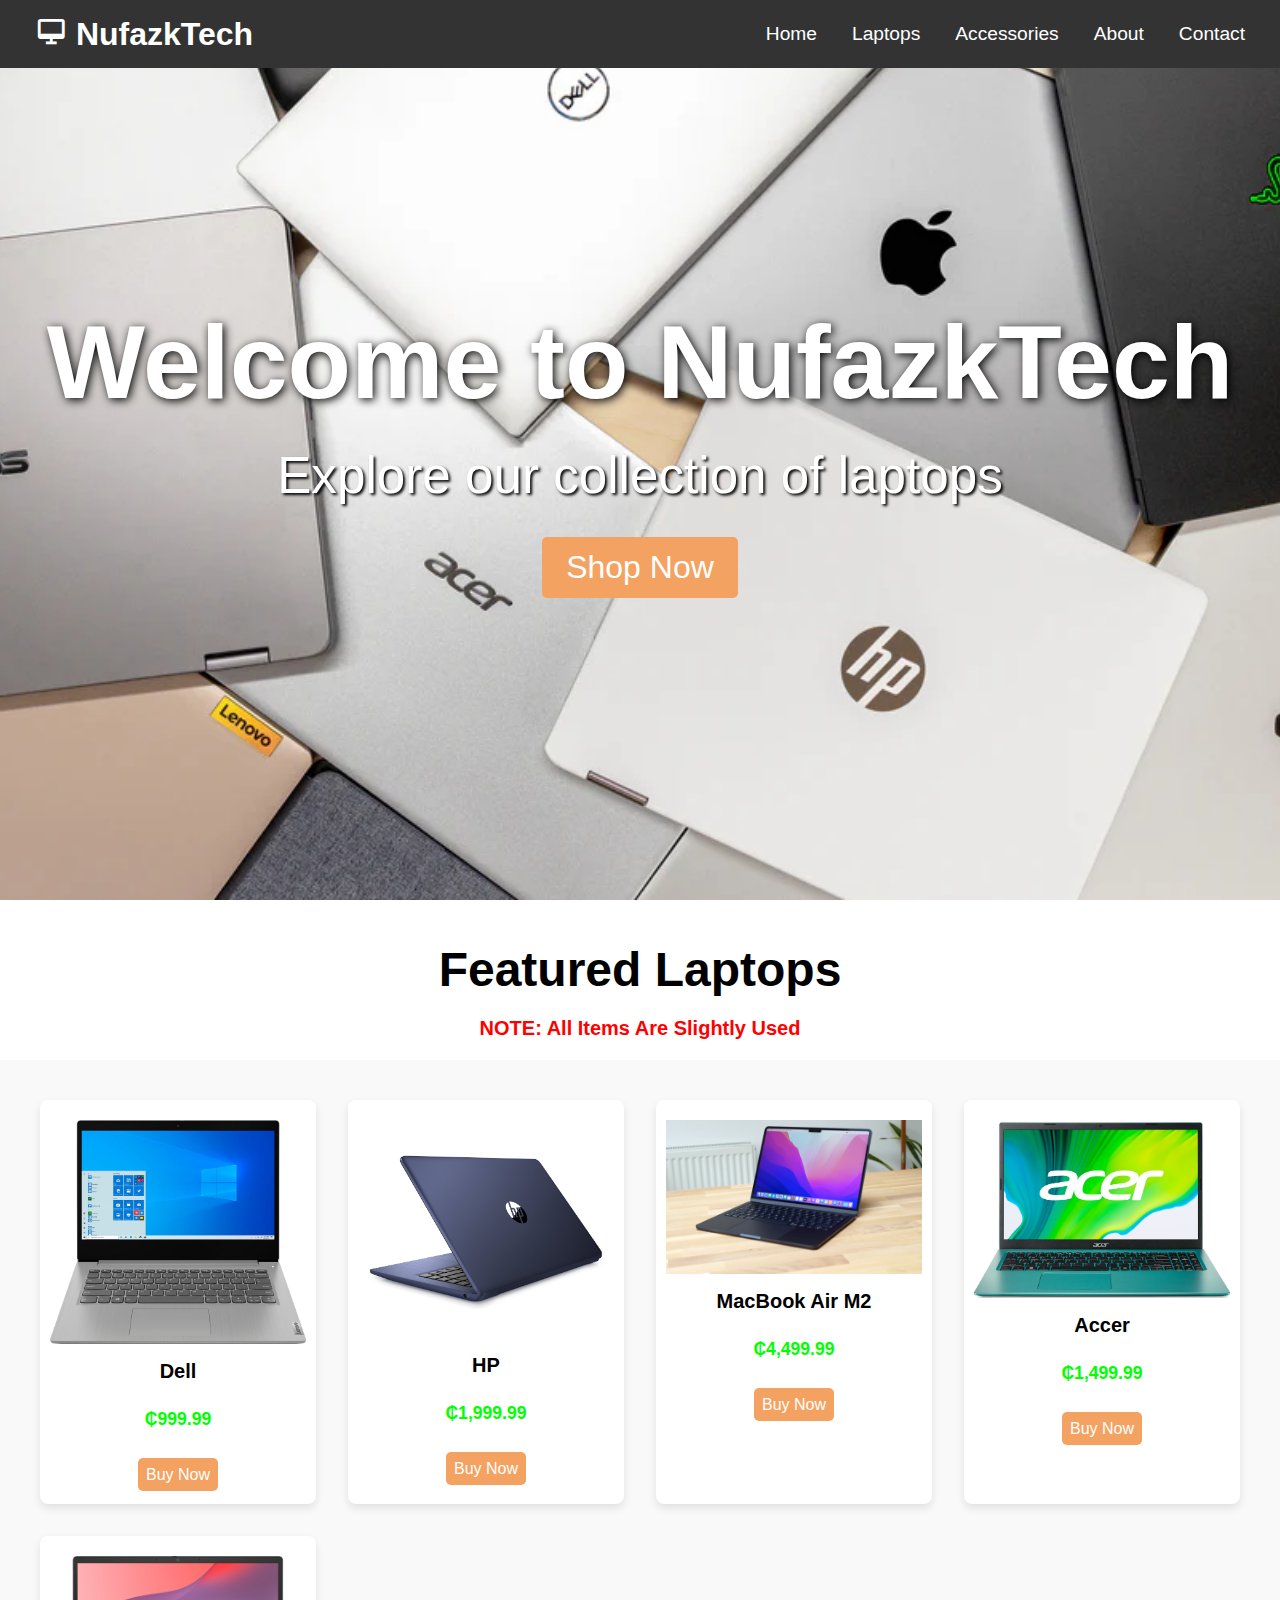
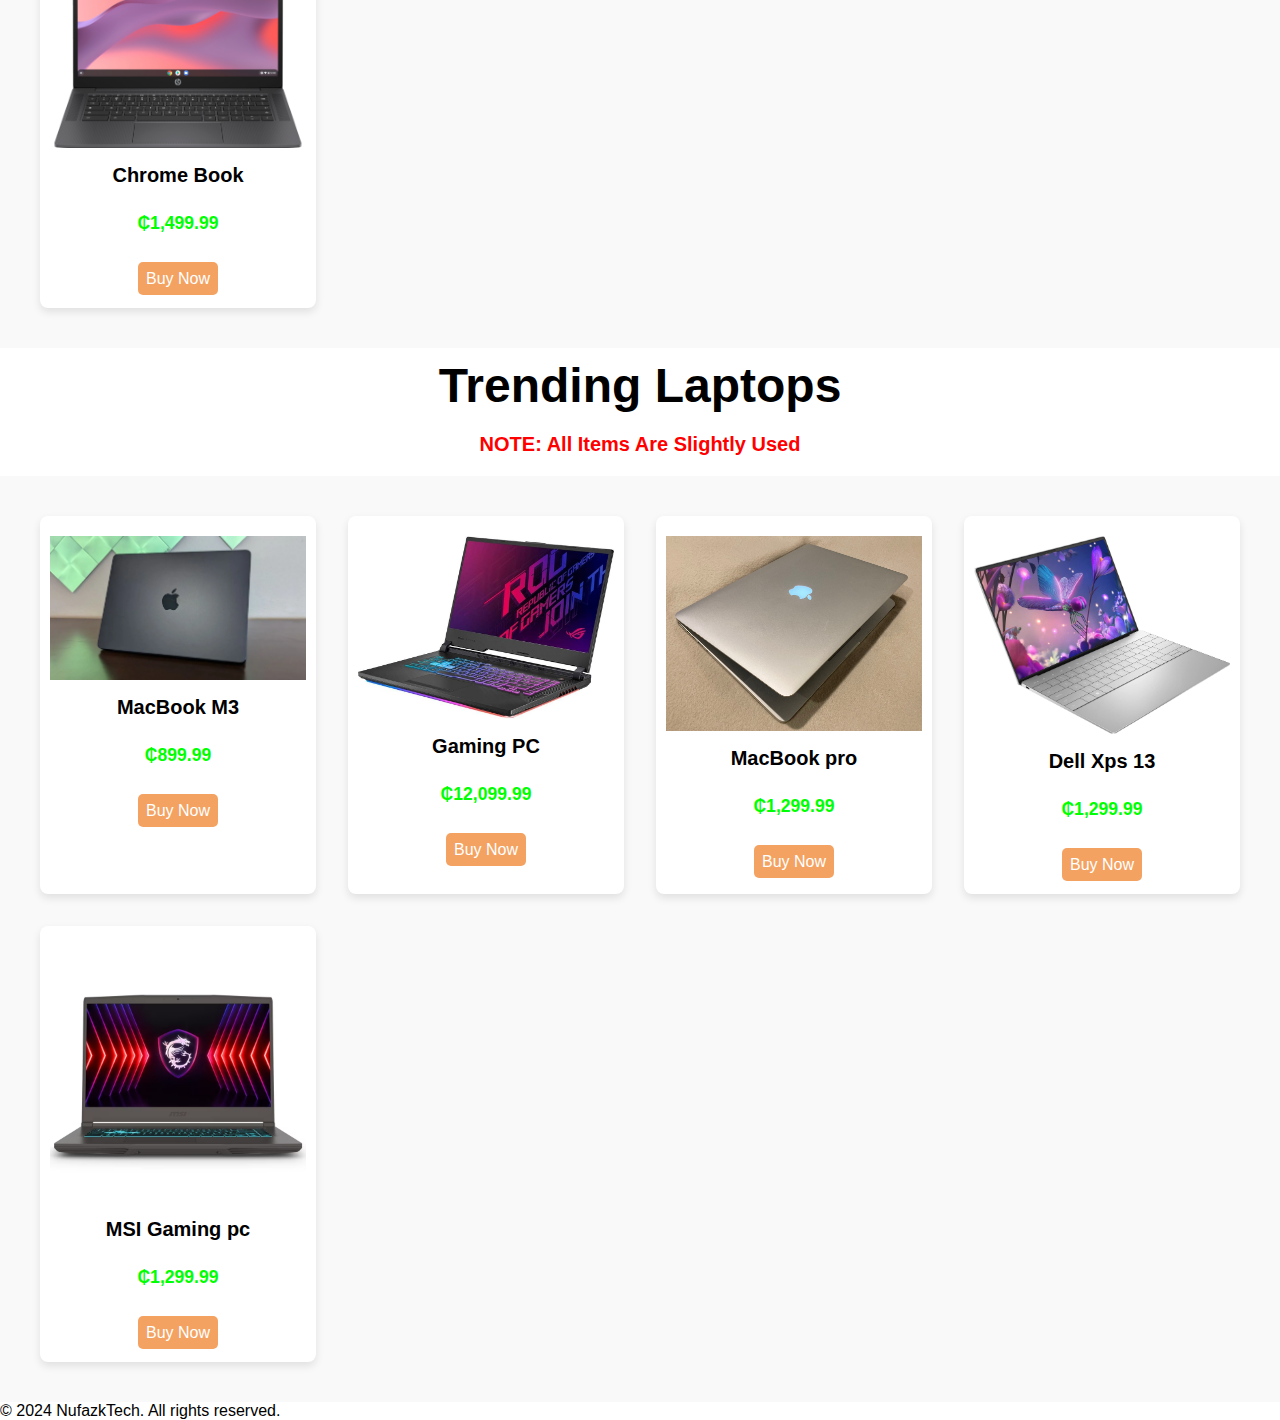
==== index.html @ 3490f964 "first commit" ====
<!DOCTYPE html>
<html lang="en">
<head>
    <meta charset="UTF-8">
    <meta name="viewport" content="width=device-width, initial-scale=1.0">
    <title>Home | Nufazk Tech</title>
    <link rel="stylesheet" href="./css/style.css">
    <link href='https://unpkg.com/boxicons@2.1.4/css/boxicons.min.css' rel='stylesheet'>
</head>
<body>

    <!-- NavBar -->
    <nav class="navbar">
        <div class="logo"><i class='bx bx-desktop'></i> NufazkTech</div>
        <div class="menu-toggle" id="menu-toggle">
            <span class="bar"></span>
            <span class="bar"></span>
            <span class="bar"></span>
        </div>
        <ul class="nav-links" id="nav-links">
            <li><a href="index.html">Home</a></li>
            <li><a href="./html/laptop.html">Laptops</a></li>
            <li><a href="./html/accessories.html">Accessories</a></li>
            <li><a href="./html/aboutUs.html">About</a></li>
            <li><a href="./html/contact.html">Contact</a></li>    
        </ul>
    </nav>

    <!-- Main Content -->
    <main>
        <!-- Hero Section -->
        <section class="hero">
            <h1>Welcome to NufazkTech</h1>
            <p>Explore our collection of laptops</p>
            <button>Shop Now</button>
        </section>

        <!-- Featured Products Section  -->
        <section class="featured-products">
            <h2>Featured Laptops</h2>
            <p>NOTE: All Items Are Slightly Used</p>
            <div class="product-grid">
                <div class="product-card">
                    <img src="/img/hp1.jpg" alt="Laptop 1">
                    <h3>Dell</h3>
                    <p>₵999.99</p>
                    <a href="https://wa.me/0245829714?text=I%20want%20to%20buy%20Laptop%201%20for%20₵999.99%20%20![Image](image/laptop1.jpg)" target="_blank">Buy Now</a>
                </div>
                <div class="product-card">
                    <img src="/img/hp2.jpg" alt="Laptop 2">
                    <h3>HP</h3>
                    <p>₵1,999.99</p>
                    <a href="https://wa.me/0245829714?text=I%20want%20to%20buy%20Laptop%202%20for%20₵1,299.99%20%20![Image](image/laptop2.jpg)" target="_blank">Buy Now</a>
                </div>
                <div class="product-card">
                    <img src="/img/macbook air m2.webp" alt="Laptop 3">
                    <h3>MacBook Air M2</h3>
                    <p>₵4,499.99</p>
                    <a href="https://wa.me/0245829714?text=I%20want%20to%20buy%Macbook%20air_m2%203%20for%20₵1,499.99%20%20![Image](image/laptop3.jpg)" target="_blank">Buy Now</a>
                </div>
                <div class="product-card">
                    <img src="/img/acer.jpg" alt="Laptop 3">
                    <h3>Accer</h3>
                    <p>₵1,499.99</p>
                    <a href="https://wa.me/0245829714?text=I%20want%20to%20buy%20AccerLaptop%203%20for%20₵1,499.99%20%20!" target="_blank">Buy Now</a>
                </div>
                <div class="product-card">
                    <img src="/img/chromebook.png" alt="Laptop 3">
                    <h3>Chrome Book</h3>
                    <p>₵1,499.99</p>
                    <a href="https://wa.me/0245829714?text=I%20want%20to%20buy%20Laptop%203%20for%20₵1,499.99%20%20![Image](image/laptop3.jpg)" target="_blank">Buy Now</a>
                </div>
            </div>
        </section>

        <!-- Trending Products Section -->
        <section class="trending-products">
            <h2>Trending Laptops</h2>
            <p>NOTE: All Items Are Slightly Used</p>
            <div class="product-grid">
                <div class="product-card">
                    <img src="img/macbook.webp" alt="macbook m3">
                    <h3>MacBook M3</h3>
                    <p>₵899.99</p>
                    <a href="https://wa.me/0245829714?text=I%20want%20to%20buy%20MacBook%20M3%201%20for%20₵899.99%20%20!" target="_blank">Buy Now</a>
                </div>
                <div class="product-card">
                    <img src="img/gamingpc.jpg" alt="Gaming PC">
                    <h3>Gaming PC</h3>
                    <p>₵12,099.99</p>
                    <a href="https://wa.me/0245829714?text=I%20want%20to%20buy%20Gaming%20Laptop%202%20for%20₵12,099.99%20%20!" target="_blank">Buy Now</a>
                </div>
                <div class="product-card">
                    <img src="img/macbook1.jpg" alt="Trending Laptop 3">
                    <h3>MacBook pro</h3>
                    <p>₵1,299.99</p>
                    <a href="https://wa.me/0245829714?text=I%20want%20to%20buy%20MacBook%20Pro%203%20for%20₵1,299.99%20%20!" target="_blank">Buy Now</a>
                </div>
                <div class="product-card">
                    <img src="img/dell xps.jpg" alt="Dell xps 13">
                    <h3>Dell Xps 13</h3>
                    <p>₵1,299.99</p>
                    <a href="https://wa.me/0245829714?text=I%20want%20to%20buy%20Dell%20Xps_13%203%20for%20₵1,299.99%20%20!" target="_blank">Buy Now</a>
                </div>
                <div class="product-card">
                    <img src="img/msi.avif" alt="msi gaming pc">
                    <h3>MSI Gaming pc</h3>
                    <p>₵1,299.99</p>
                    <a href="https://wa.me/0245829714?text=I%20want%20to%20buy%20MSI%20Gamingpc%203%20for%20₵1,299.99%20%20!" target="_blank">Buy Now</a>
                </div>
            </div>
        </section>
    </main>

    <!-- Footer -->
    <footer>
        <p>&copy; 2024 NufazkTech. All rights reserved.</p>
    </footer>

</body>
</html>
---- css/style.css ----
*{
    margin: 0;
    padding: 0;
    box-sizing: border-box;
    font-family: sans-serif;
}

body,html {
    overflow-x: hidden;
}

/* ########## NavBar ########## */

.navbar {
    display: flex;
    justify-content: space-between;
    align-items: center;
    background-color: #333;
    padding: 15px 35px;
    position: fixed;
    width: 100%;
}

.logo {
    color: #fff;
    font-size: 2em;
    cursor: pointer;
    text-align: center;
    font-weight: bold;
}

.nav-links {
    list-style: none;
    display: flex;
    margin: 0;
    padding: 0;
}

.nav-links li {
    margin-left: 35px;
}

.nav-links a {
    color: #fff;
    text-decoration: none;
    font-size: 1.2em;
    transition: .4s all ease-in-out;
}

.menu-toggle {
    display: none;
    flex-direction: column;
    cursor: pointer;
}

.menu-toggle .bar {
    background-color: #fff;
    height: 3px;
    width: 25px;
    margin: 3px 0;
    transition: 0.3s;
}

/* ########## Hero ########## */
.hero {
    background-image: url(../img/home-background.webp);
    background-repeat: no-repeat;
    background-position: center;
    background-size: cover;
    height: 100vh;
    display: flex;
    justify-content: center;
    flex-direction: column;
    align-items: center;
    color: #fff;
    text-align: center;
    margin-bottom: 2rem;
}

.hero h1 {
    font-size: 6.5rem;
    margin-bottom: 1.5rem;
    animation: fadeIn 2s ease-out;
    text-shadow: 2px 2px 10px #000;
}

.hero p {
    font-size: 3.2rem;
    margin-bottom: 2rem;
    text-shadow: 2px 2px 3px #000;
}

.hero button {
    background-color: #f4a261;
    border: none;
    color: #fff;
    padding: 0.75rem 1.5rem;
    font-size: 2rem;
    cursor: pointer;
    border-radius: 5px;
    transition: background-color 0.3s ease;
    animation: slideIn 1s ease-out;
}

.hero button:hover {
    background-color: #e76f51;
}

/* Featured and Trending Products Section */
.featured-products h2,.trending-products h2{
    font-size: 3rem;
    padding: 10px 0;
    text-align: center;
}

.featured-products p, .trending-products p {
    text-align: center;
    padding: 10px 0 20px;
    font-size: 20px;
    color: red;
    font-weight: bold;
}

.product-grid {
    display: grid;
    grid-template-columns: repeat(auto-fill, minmax(250px, 1fr));
    gap: 2rem;
    padding: 40px;
    background-color: #f9f9f9;
}

.product-card {
    background: #fff;
    border-radius: 8px;
    box-shadow: 0 4px 8px rgba(0, 0, 0, 0.1);
    overflow: hidden;
    padding: 20px 10px;
    text-align: center;
    transition: transform 0.3s ease, box-shadow 0.3s ease;
    animation: fadeInUp 1s ease-out;
}

.product-card p{
    color: rgb(0, 255, 0);
}

.product-card:hover {
    transform: translateY(-10px);
    box-shadow: 0 6px 12px rgba(0, 0, 0, 0.2);
}

.product-card img {
    width: 100%;
    height: auto;
    display: block;
}

.product-card h3 {
    margin: 1rem;
    font-size: 1.25rem;
}

.product-card p {
    margin: 0 1rem 1rem;
    font-size: 1.1rem;
}

.product-card a {
    background-color: #f4a261;
    text-decoration: none;
    border: none;
    color: #fff;
    padding: 0.5rem;
    width: calc(100% - 2rem);
    margin: 0 1rem 1rem;
    cursor: pointer;
    border-radius: 5px;
    transition: background-color 0.3s ease;
}

.product-card button:hover {
    background-color: #e76f51;
}

/* Call-to-Action Section */
.cta {
    background-color: #333;
    color: #fff;
    padding: 2rem;
    border-radius: 8px;
    text-align: center;
}

.cta h2 {
    margin-bottom: 1rem;
}

.cta p {
    margin-bottom: 1.5rem;
}

.cta input[type="email"] {
    padding: 0.75rem;
    width: 60%;
    max-width: 400px;
    border: none;
    border-radius: 5px;
    margin-right: 0.5rem;
}

.cta button {
    background-color: #f4a261;
    border: none;
    color: #fff;
    padding: 0.75rem 1.5rem;
    font-size: 1rem;
    cursor: pointer;
    border-radius: 5px;
    transition: background-color 0.3s ease;
}

.cta button:hover {
    background-color: #e76f51;
}

.cta ul {
    list-style: none;
    margin-top: 1.5rem;
}

.cta ul li {
    margin: 0.5rem 0;
    font-size: 1rem;
}

.cta ul li i {
    margin-right: 0.5rem;
    color: #f4a261;
}

/* Animations */
@keyframes fadeIn {
    from {
        opacity: 0;
    }
    to {
        opacity: 1;
    }
}

@keyframes fadeInUp {
    from {
        opacity: 0;
        transform: translateY(20px);
    }
    to {
        opacity: 1;
        transform: translateY(0);
    }
}

@keyframes slideIn {
    from {
        transform: translateY(20px);
        opacity: 0;
    }
    to {
        transform: translateY(0);
        opacity: 1;
    }
}

/* ########## Mobile ########## */
@media (max-width: 768px) {
    .nav-links {
        display: none;
        flex-direction: column;
        position: absolute;
        top: 80px;
        right: 20px;
        background-color: #333;
        padding: 15px;
        width: 200px;
        border-radius: 5px;
    }

    .nav-links.active {
        display: flex;
    }

    .nav-links li {
        margin: 10px 0;
    }

    .nav-links li a:hover{
        color: #e76f51;
    }

    .menu-toggle {
        display: flex;
    }

    .logo{
        color: #fff;
        font-size: 1.4em;
        cursor: pointer;
        text-align: center;
        font-weight: bold;
    }

    .hero {
        background-image: url(../img/home-background.webp);
        background-repeat: no-repeat;
        background-position: center;
        background-size: cover;
        height: 60vh;
        display: flex;
        justify-content: center;
        flex-direction: column;
        align-items: center;
        color: #fff;
        text-align: center;
        margin-bottom: 2rem;
        margin-top: 40px;
    }
    
    .hero h1 {
        font-size: 2.6rem;
        margin-bottom: 1.1rem;
        animation: fadeIn 2s ease-out;
        text-shadow: 2px 2px 10px #000;
    }
    
    .hero p {
        font-size: 1.5rem;
        margin-bottom: 2rem;
        text-shadow: 2px 2px 3px #000;
    }
    
    .hero button {
        background-color: #f4a261;
        border: none;
        color: #fff;
        padding: 0.75rem 1.5rem;
        font-size: 1rem;
        cursor: pointer;
        border-radius: 5px;
        transition: background-color 0.3s ease;
        animation: slideIn 1s ease-out;
    }

    .featured-products h2,.trending-products h2{
        font-size: 2.5rem;
        padding: 10px 0;
        text-align: center;
    }
    
    .featured-products p, .trending-products p {
        text-align: center;
        padding: 10px 0 20px;
        font-size: 18px;
        color: red;
        font-weight: bold;
    }
    
    .product-grid {
        display: grid;
        grid-template-columns: repeat(2, 1fr);
        gap: 1rem;
        padding: 10px;
        background-color: #f9f9f9;
    }
    
    .product-card {
        background: #fff;
        border-radius: 8px;
        box-shadow: 0 4px 8px rgba(0, 0, 0, 0.1);
        overflow: hidden;
        padding: 20px 10px;
        text-align: center;
        transition: transform 0.3s ease, box-shadow 0.3s ease;
        animation: fadeInUp 1s ease-out;
    }
    
    .product-card p{
        color: rgb(0, 255, 0);
    }
    
    .product-card:hover {
        transform: translateY(-10px);
        box-shadow: 0 6px 12px rgba(0, 0, 0, 0.2);
    }
    
    .product-card img {
        width: 100%;
        height: auto;
        display: block;
    }
    
    .product-card h3 {
        margin: 1rem;
        font-size: 1.25rem;
    }
    
    .product-card p {
        margin: 0 1rem 1rem;
        font-size: 1.1rem;
    }
    
    .product-card a {
        background-color: #f4a261;
        text-decoration: none;
        border: none;
        color: #fff;
        padding: 0.5rem;
        width: calc(100% - 2rem);
        margin: 0 1rem 1rem;
        cursor: pointer;
        border-radius: 5px;
        transition: background-color 0.3s ease;
    }
    
    .product-card button:hover {
        background-color: #e76f51;
    }
    
}
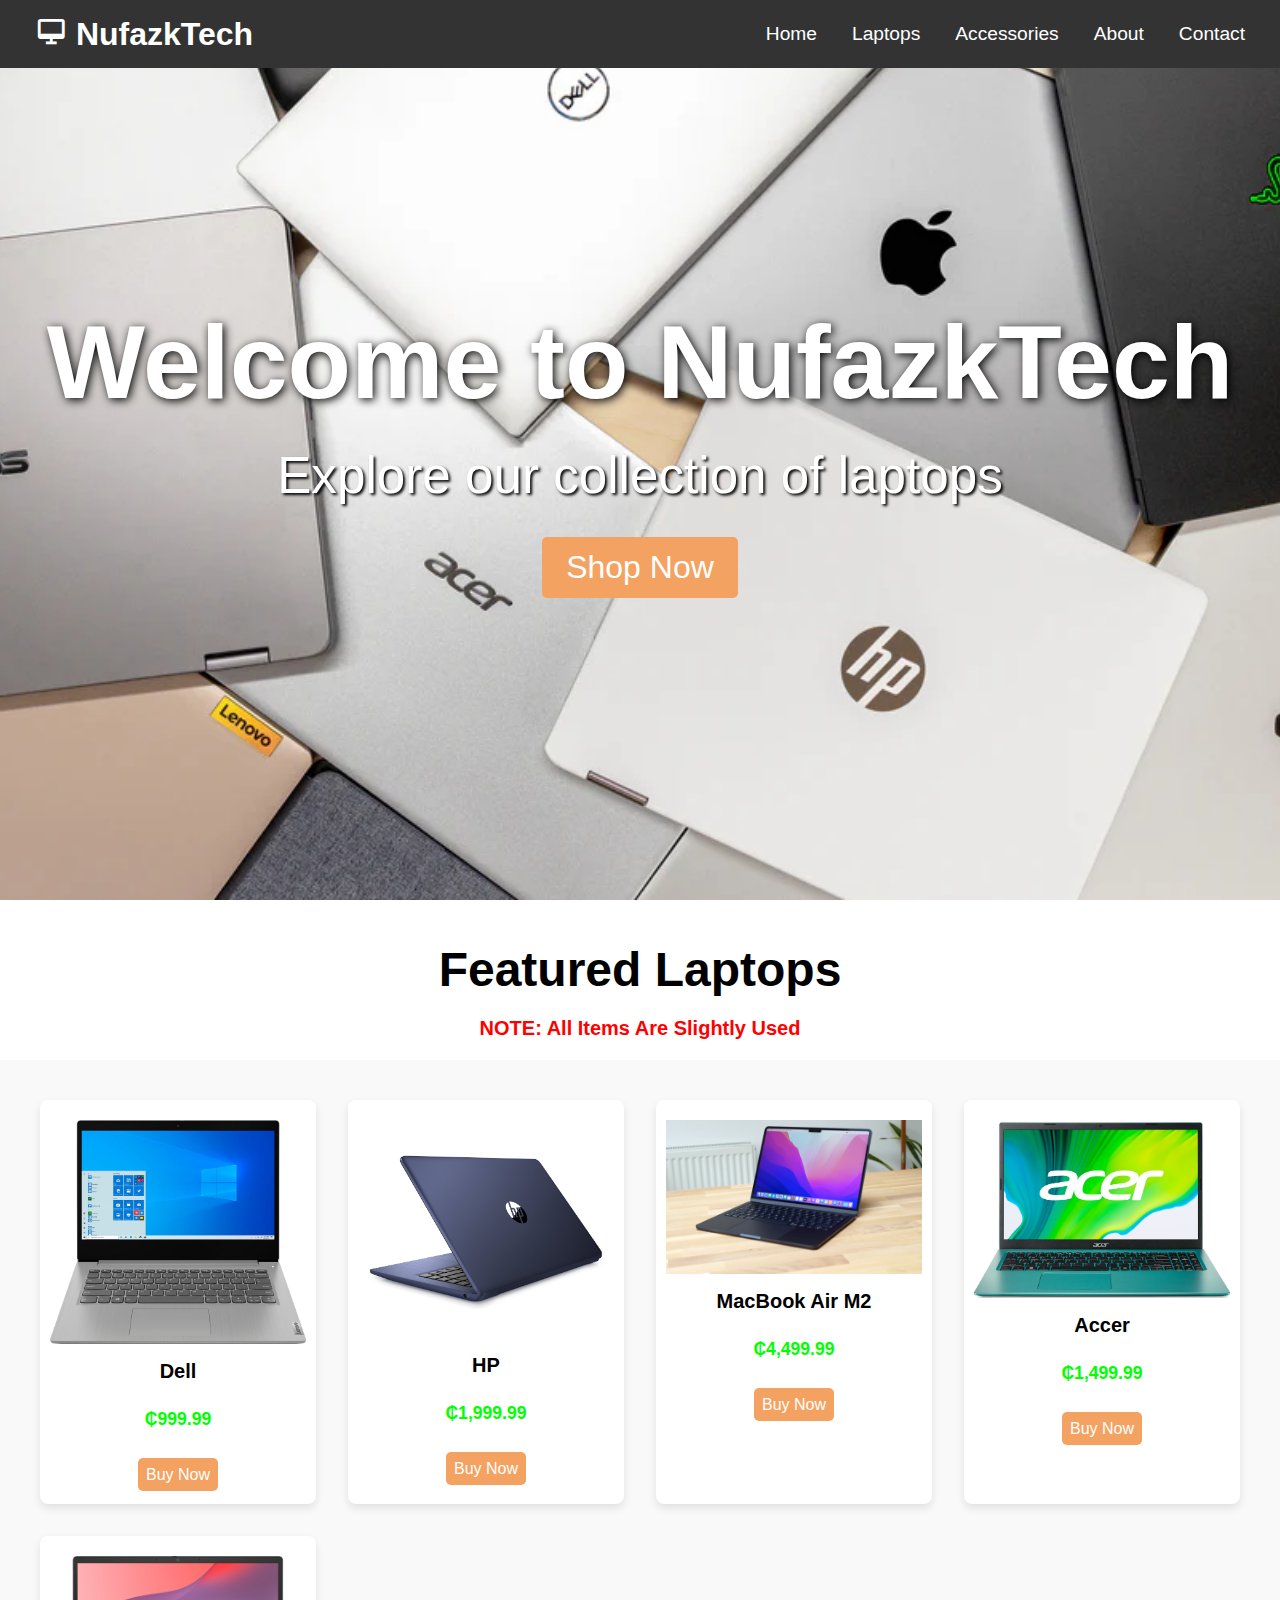
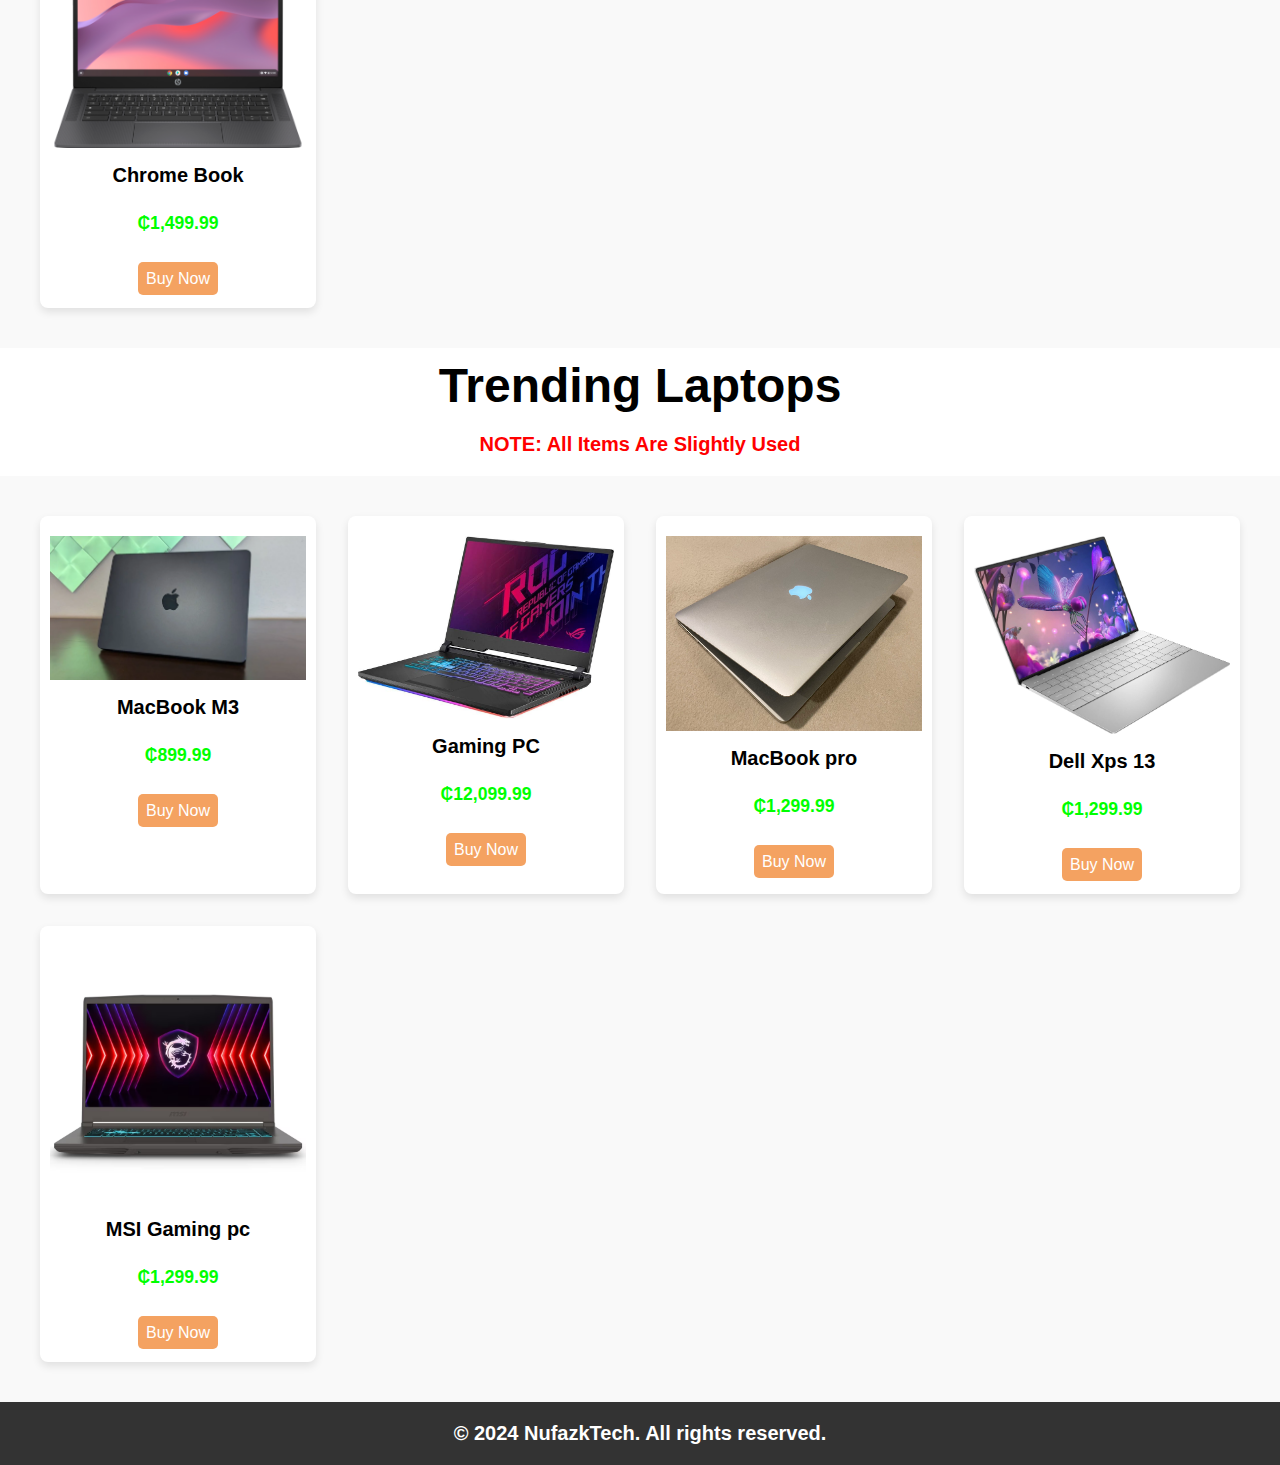
==== commit ed082c11: "updated the links and humburger" ====
--- a/index.html
+++ b/index.html
@@ -32,7 +32,7 @@
         <section class="hero">
             <h1>Welcome to NufazkTech</h1>
             <p>Explore our collection of laptops</p>
-            <button>Shop Now</button>
+            <button onclick="window.open('./html/laptop.html','_self')">Shop Now</button>
         </section>
 
         <!-- Featured Products Section  -->
@@ -44,31 +44,31 @@
                     <img src="/img/hp1.jpg" alt="Laptop 1">
                     <h3>Dell</h3>
                     <p>₵999.99</p>
-                    <a href="https://wa.me/0245829714?text=I%20want%20to%20buy%20Laptop%201%20for%20₵999.99%20%20![Image](image/laptop1.jpg)" target="_blank">Buy Now</a>
+                    <a href="https://wa.me/233245829714?text=I%20want%20to%20buy%20Laptop%201%20for%20₵999.99%20%20![Image](image/laptop1.jpg)" target="_blank">Buy Now</a>
                 </div>
                 <div class="product-card">
                     <img src="/img/hp2.jpg" alt="Laptop 2">
                     <h3>HP</h3>
                     <p>₵1,999.99</p>
-                    <a href="https://wa.me/0245829714?text=I%20want%20to%20buy%20Laptop%202%20for%20₵1,299.99%20%20![Image](image/laptop2.jpg)" target="_blank">Buy Now</a>
+                    <a href="https://wa.me/233245829714?text=I%20want%20to%20buy%20Laptop%202%20for%20₵1,299.99%20%20![Image](image/laptop2.jpg)" target="_blank">Buy Now</a>
                 </div>
                 <div class="product-card">
                     <img src="/img/macbook air m2.webp" alt="Laptop 3">
                     <h3>MacBook Air M2</h3>
                     <p>₵4,499.99</p>
-                    <a href="https://wa.me/0245829714?text=I%20want%20to%20buy%Macbook%20air_m2%203%20for%20₵1,499.99%20%20![Image](image/laptop3.jpg)" target="_blank">Buy Now</a>
+                    <a href="https://wa.me/233245829714?text=I%20want%20to%20buy%Macbook%20air_m2%203%20for%20₵1,499.99%20%20![Image](image/laptop3.jpg)" target="_blank">Buy Now</a>
                 </div>
                 <div class="product-card">
                     <img src="/img/acer.jpg" alt="Laptop 3">
                     <h3>Accer</h3>
                     <p>₵1,499.99</p>
-                    <a href="https://wa.me/0245829714?text=I%20want%20to%20buy%20AccerLaptop%203%20for%20₵1,499.99%20%20!" target="_blank">Buy Now</a>
+                    <a href="https://wa.me/233245829714?text=I%20want%20to%20buy%20AccerLaptop%203%20for%20₵1,499.99%20%20!" target="_blank">Buy Now</a>
                 </div>
                 <div class="product-card">
                     <img src="/img/chromebook.png" alt="Laptop 3">
                     <h3>Chrome Book</h3>
                     <p>₵1,499.99</p>
-                    <a href="https://wa.me/0245829714?text=I%20want%20to%20buy%20Laptop%203%20for%20₵1,499.99%20%20![Image](image/laptop3.jpg)" target="_blank">Buy Now</a>
+                    <a href="https://wa.me/233245829714?text=I%20want%20to%20buy%20Laptop%203%20for%20₵1,499.99%20%20![Image](image/laptop3.jpg)" target="_blank">Buy Now</a>
                 </div>
             </div>
         </section>
@@ -82,31 +82,31 @@
                     <img src="img/macbook.webp" alt="macbook m3">
                     <h3>MacBook M3</h3>
                     <p>₵899.99</p>
-                    <a href="https://wa.me/0245829714?text=I%20want%20to%20buy%20MacBook%20M3%201%20for%20₵899.99%20%20!" target="_blank">Buy Now</a>
+                    <a href="https://wa.me/233245829714?text=I%20want%20to%20buy%20MacBook%20M3%201%20for%20₵899.99%20%20!" target="_blank">Buy Now</a>
                 </div>
                 <div class="product-card">
                     <img src="img/gamingpc.jpg" alt="Gaming PC">
                     <h3>Gaming PC</h3>
                     <p>₵12,099.99</p>
-                    <a href="https://wa.me/0245829714?text=I%20want%20to%20buy%20Gaming%20Laptop%202%20for%20₵12,099.99%20%20!" target="_blank">Buy Now</a>
+                    <a href="https://wa.me/233245829714?text=I%20want%20to%20buy%20Gaming%20Laptop%202%20for%20₵12,099.99%20%20!" target="_blank">Buy Now</a>
                 </div>
                 <div class="product-card">
                     <img src="img/macbook1.jpg" alt="Trending Laptop 3">
                     <h3>MacBook pro</h3>
                     <p>₵1,299.99</p>
-                    <a href="https://wa.me/0245829714?text=I%20want%20to%20buy%20MacBook%20Pro%203%20for%20₵1,299.99%20%20!" target="_blank">Buy Now</a>
+                    <a href="https://wa.me/233245829714?text=I%20want%20to%20buy%20MacBook%20Pro%203%20for%20₵1,299.99%20%20!" target="_blank">Buy Now</a>
                 </div>
                 <div class="product-card">
                     <img src="img/dell xps.jpg" alt="Dell xps 13">
                     <h3>Dell Xps 13</h3>
                     <p>₵1,299.99</p>
-                    <a href="https://wa.me/0245829714?text=I%20want%20to%20buy%20Dell%20Xps_13%203%20for%20₵1,299.99%20%20!" target="_blank">Buy Now</a>
+                    <a href="https://wa.me/233245829714?text=I%20want%20to%20buy%20Dell%20Xps_13%203%20for%20₵1,299.99%20%20!" target="_blank">Buy Now</a>
                 </div>
                 <div class="product-card">
                     <img src="img/msi.avif" alt="msi gaming pc">
                     <h3>MSI Gaming pc</h3>
                     <p>₵1,299.99</p>
-                    <a href="https://wa.me/0245829714?text=I%20want%20to%20buy%20MSI%20Gamingpc%203%20for%20₵1,299.99%20%20!" target="_blank">Buy Now</a>
+                    <a href="https://wa.me/233245829714?text=I%20want%20to%20buy%20MSI%20Gamingpc%203%20for%20₵1,299.99%20%20!" target="_blank">Buy Now</a>
                 </div>
             </div>
         </section>
@@ -117,5 +117,7 @@
         <p>&copy; 2024 NufazkTech. All rights reserved.</p>
     </footer>
 
+    <script src="./js/main.js"></script>
+
 </body>
 </html>--- a/css/style.css
+++ b/css/style.css
@@ -236,6 +236,15 @@
 .cta ul li i {
     margin-right: 0.5rem;
     color: #f4a261;
+}
+
+footer{
+    background-color: #333;
+    color: #fff;
+    text-align: center;
+    padding: 20px;
+    font-size: 20px;
+    font-weight: 600;
 }
 
 /* Animations */
